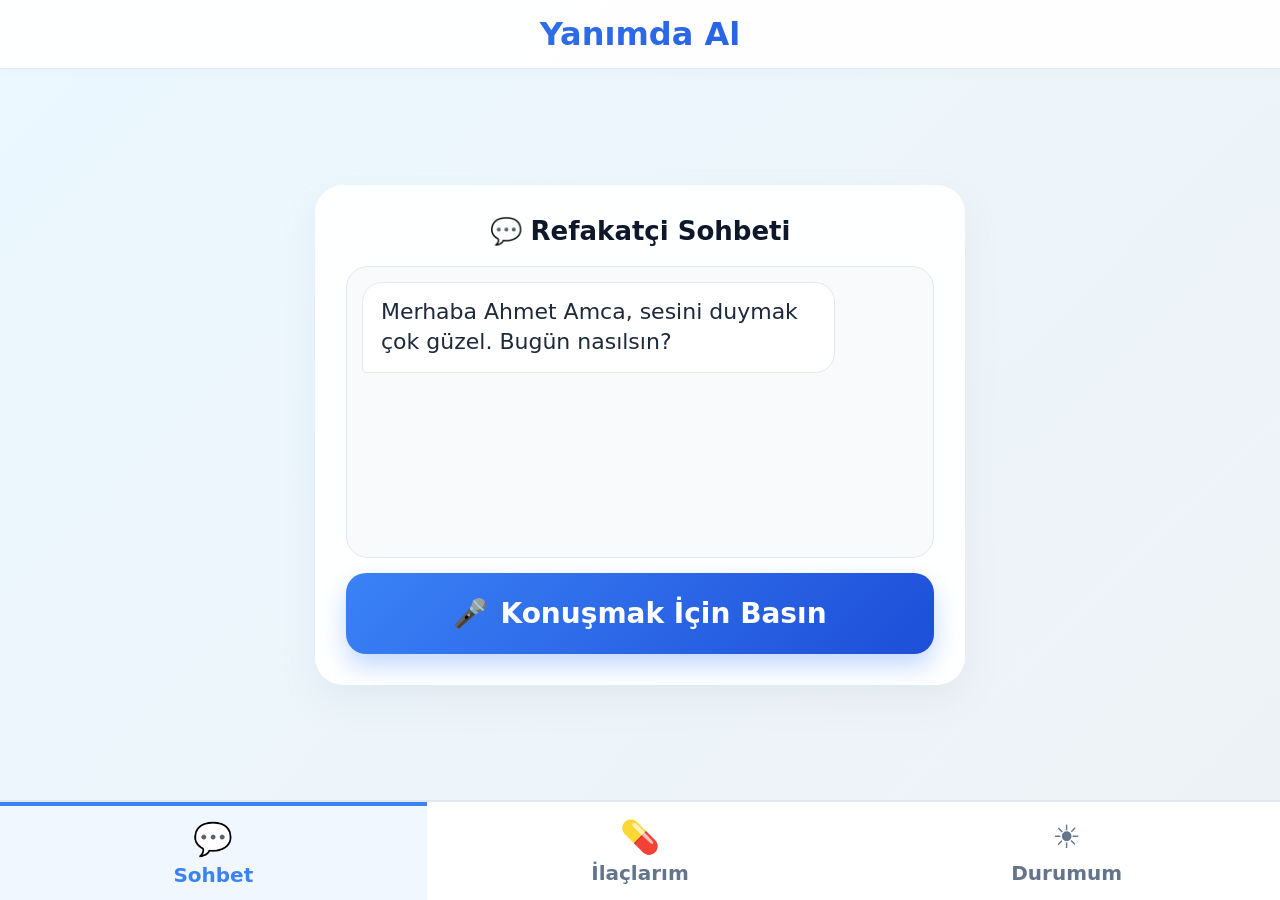
==== frontend.html @ a8696509 "İlk Arayüz Tasarımı Yapıldı" ====
<!DOCTYPE html>
<html lang="tr">
<head>
    <meta charset="UTF-8">
    <meta name="viewport" content="width=device-width, initial-scale=1.0, maximum-scale=1.0, user-scalable=no">
    <title>Yanımda Al - Dijital Refakatçi</title>
    <style>
        :root {
            --bg-gradient: linear-gradient(135deg, #EBF8FF 0%, #EEF2F6 100%);
            --text-main: #1E293B;
            --text-muted: #64748B;
            --brand-color: #3B82F6;
            --brand-gradient: linear-gradient(135deg, #3B82F6 0%, #1D4ED8 100%);
            --success-color: #10B981;
            --success-gradient: linear-gradient(135deg, #10B981 0%, #047857 100%);
            --warning-color: #EF4444;
            --warning-gradient: linear-gradient(135deg, #EF4444 0%, #B91C1C 100%);
            --card-bg: rgba(255, 255, 255, 0.95);
        }

        * {
            box-sizing: border-box;
            margin: 0;
            padding: 0;
            font-family: 'Inter', system-ui, -apple-system, sans-serif;
        }

        /* Sayfanın aşağı kaymasını tamamen engelliyoruz */
        body {
            background: var(--bg-gradient);
            color: var(--text-main);
            height: 100vh;
            overflow: hidden;
            display: flex;
            flex-direction: column;
            font-size: 24px;
        }

        header {
            text-align: center;
            padding: 15px;
            background: var(--card-bg);
            border-bottom: 1px solid #E2E8F0;
            box-shadow: 0 4px 10px rgba(148, 163, 184, 0.05);
        }

        header h1 {
            font-size: 32px;
            font-weight: 800;
            background: var(--brand-gradient);
            -webkit-background-clip: text;
            -webkit-text-fill-color: transparent;
        }

        /* Ana İçerik Alanı (Sabit Yükseklik) */
        .main-content {
            flex: 1;
            display: flex;
            justify-content: center;
            align-items: center;
            padding: 20px;
            overflow: hidden;
        }

        .page {
            display: none; /* Varsayılan olarak gizli */
            width: 100%;
            max-width: 650px;
            background: var(--card-bg);
            border-radius: 28px;
            padding: 30px;
            border: 1px solid rgba(255, 255, 255, 0.7);
            box-shadow: 0 15px 35px rgba(148, 163, 184, 0.12);
            height: 100%;
            max-height: 500px;
            flex-direction: column;
            justify-content: center;
        }

        /* Aktif sayfayı göster */
        .page.active {
            display: flex;
        }

        .page-title {
            font-size: 26px;
            font-weight: 700;
            margin-bottom: 20px;
            color: #0F172A;
            text-align: center;
        }

        /* Büyük Yaşlı Dostu Butonlar */
        .btn {
            display: inline-flex;
            align-items: center;
            justify-content: center;
            gap: 12px;
            width: 100%;
            padding: 22px;
            font-size: 26px;
            font-weight: 700;
            border: none;
            border-radius: 20px;
            cursor: pointer;
            transition: all 0.2s ease;
        }

        .btn-voice {
            background: var(--brand-gradient);
            color: white;
            box-shadow: 0 12px 24px rgba(59, 130, 246, 0.3);
            font-size: 28px;
            padding: 24px;
        }

        .btn-voice.recording {
            background: var(--warning-gradient);
            animation: pulse 1.8s infinite;
        }

        .btn-success {
            background: var(--success-gradient);
            color: white;
        }

        .btn-neutral {
            background: #F1F5F9;
            color: #475569;
            border: 2px solid #E2E8F0;
        }

        /* Mesajlaşma Alanı Kontrolleri */
        .chat-container {
            background: #F8FAFC;
            border-radius: 22px;
            padding: 15px;
            border: 1px solid #E2E8F0;
            margin-bottom: 15px;
            flex: 1;
            overflow-y: auto;
        }

        .chat-box {
            display: flex;
            flex-direction: column;
            gap: 12px;
        }

        .chat-msg {
            padding: 14px 18px;
            border-radius: 20px;
            max-width: 85%;
            font-size: 22px;
            line-height: 1.4;
        }

        .msg-ai {
            background: #FFFFFF;
            color: #1E293B;
            border-bottom-left-radius: 4px;
            border: 1px solid #E2E8F0;
            align-self: flex-start;
        }

        .msg-user {
            background: #DCEFFE;
            color: #1E40AF;
            border-bottom-right-radius: 4px;
            align-self: flex-end;
        }

        /* İlaç Listesi Kontrolleri */
        .routine-list {
            display: flex;
            flex-direction: column;
            gap: 15px;
            overflow-y: auto;
            flex: 1;
        }

        .routine-item {
            display: flex;
            align-items: center;
            justify-content: space-between;
            padding: 15px;
            background: #FFFFFF;
            border: 1px solid #E2E8F0;
            border-radius: 20px;
        }

        .routine-item.done {
            background: #F0FDF4;
            border-color: #BBF7D0;
        }

        /* ALT GEZİNME MENÜSÜ (BÜYÜK VE SABİT) */
        nav {
            background: #FFFFFF;
            border-top: 2px solid #E2E8F0;
            display: flex;
            width: 100%;
            height: 100px;
        }

        .nav-btn {
            flex: 1;
            background: none;
            border: none;
            outline: none;
            font-size: 20px;
            font-weight: 700;
            color: var(--text-muted);
            cursor: pointer;
            display: flex;
            flex-direction: column;
            align-items: center;
            justify-content: center;
            gap: 5px;
            transition: all 0.2s ease;
        }

        .nav-btn span:first-child {
            font-size: 32px; /* İkon boyutu */
        }

        .nav-btn.active {
            color: var(--brand-color);
            background: #F0F7FF;
            border-top: 4px solid var(--brand-color);
        }

        @keyframes pulse {
            0% { transform: scale(1); }
            50% { transform: scale(1.02); }
            100% { transform: scale(1); }
        }
    </style>
</head>
<body>

    <!-- Üst Başlık -->
    <header>
        <h1>Yanımda Al</h1>
    </header>

    <!-- Sayfa İçerikleri (Sadece aktif olan görünür) -->
    <div class="main-content">

        <!-- 1. SAYFA: SOHBET (VARSAYILAN) -->
        <div class="page active" id="page-sohbet">
            <div class="page-title">💬 Refakatçi Sohbeti</div>
            <div class="chat-container" id="chatScroll">
                <div class="chat-box" id="chatBox">
                    <div class="chat-msg msg-ai">Merhaba Ahmet Amca, sesini duymak çok güzel. Bugün nasılsın?</div>
                </div>
            </div>
            <button class="btn btn-voice" id="voiceBtn" onclick="toggleVoice()">
                🎤 <span id="btnText">Konuşmak İçin Basın</span>
            </button>
        </div>

        <!-- 2. SAYFA: İLAÇLAR VE GÖREVLER -->
        <div class="page" id="page-ilaclar">
            <div class="page-title">📋 Bugünkü İlaçlarım</div>
            <div class="routine-list">
                <div class="routine-item" id="med1">
                    <div>
                        <strong style="display:block; font-size:22px;">💊 Tansiyon İlacı</strong>
                        <span style="font-size: 16px; color: var(--text-muted);">Sabah • Saat 09:00</span>
                    </div>
                    <button class="btn btn-success" style="width:auto; padding: 10px 20px; font-size: 18px;" onclick="takeMed('med1')">İçtim</button>
                </div>

                <div class="routine-item" id="med2">
                    <div>
                        <strong style="display:block; font-size:22px;">📸 Vitamin Takviyesi</strong>
                        <span style="font-size: 16px; color: var(--text-muted);">Akşam • Saat 20:00</span>
                    </div>
                    <div style="display:flex; gap: 8px;">
                        <button class="btn btn-neutral" style="width:auto; padding: 10px 20px; font-size: 18px;" onclick="simulatePhoto()">Kamerayla Çek</button>
                        <button class="btn btn-success" style="width:auto; padding: 10px 20px; font-size: 18px;" onclick="takeMed('med2')">İçtim</button>
                    </div>
                </div>
            </div>
        </div>

        <!-- 3. SAYFA: SABAH KONTROLÜ -->
        <div class="page" id="page-durum">
            <div class="page-title">☀️ Günlük Sağlık Kontrolü</div>
            <div id="checkinCard" style="text-align: center; display: flex; flex-direction: column; gap: 20px; justify-content: center; height: 100%;">
                <p style="font-weight: 600; font-size: 26px;">Ahmet Amca, bugün kendini nasıl hissediyorsun?</p>
                <button class="btn btn-success" onclick="completeCheckin('Harika!')">😊 Çok İyiyim</button>
                <button class="btn btn-neutral" style="background: #FFFBEB; color: #B45309; border-color: #FDE68A;" onclick="completeCheckin('Biraz halsizim')">😐 Biraz Halsizim</button>
            </div>
        </div>

    </div>

    <!-- ALT BÜYÜK GEZİNME MENÜSÜ -->
    <nav>
        <button class="nav-btn active" id="nav-sohbet" onclick="switchPage('sohbet')">
            <span>💬</span>
            <span>Sohbet</span>
        </button>
        <button class="nav-btn" id="nav-ilaclar" onclick="switchPage('ilaclar')">
            <span>💊</span>
            <span>İlaçlarım</span>
        </button>
        <button class="nav-btn" id="nav-durum" onclick="switchPage('durum')">
            <span>☀️</span>
            <span>Durumum</span>
        </button>
    </nav>

    <script>
        let isRecording = false;
        const voiceBtn = document.getElementById('voiceBtn');
        const btnText = document.getElementById('btnText');
        const chatBox = document.getElementById('chatBox');
        const chatScroll = document.getElementById('chatScroll');

        // Sekme Değiştirme Fonksiyonu (Scroll'u sıfırlar, ekranı sabit tutar)
        function switchPage(pageId) {
            // Tüm sayfaları ve menü butonlarını pasifleştir
            document.querySelectorAll('.page').forEach(page => page.classList.remove('active'));
            document.querySelectorAll('.nav-btn').forEach(btn => btn.classList.remove('active'));

            // Seçilen sayfayı ve butonu aktif et
            document.getElementById(`page-${pageId}`).classList.add('active');
            document.getElementById(`nav-${pageId}`).classList.add('active');
        }

        // Sesli asistan simülasyonu
        function toggleVoice() {
            if (!isRecording) {
                isRecording = true;
                voiceBtn.classList.add('recording');
                btnText.innerText = "Sizi Dinliyorum...";
                
                setTimeout(() => {
                    if(isRecording) toggleVoice();
                    addChatMessage("Bugün biraz bahçede dolaştım, hava çok güzel.", "user");
                    setTimeout(() => {
                        addChatMessage("Harika Ahmet Amca! Temiz hava almak sana çok iyi gelmiştir. Kendini yormadan dinlenmeyi unutma.", "ai");
                    }, 1000);
                }, 3500);
            } else {
                isRecording = false;
                voiceBtn.classList.remove('recording');
                btnText.innerText = "Konuşmak İçin Basın";
            }
        }

        function addChatMessage(text, sender) {
            const msgDiv = document.createElement('div');
            msgDiv.className = `chat-msg msg-${sender}`;
            msgDiv.innerText = text;
            chatBox.appendChild(msgDiv);
            chatScroll.scrollTop = chatScroll.scrollHeight;
        }

        function completeCheckin(mood) {
            document.getElementById('checkinCard').innerHTML = `
                <span style="font-size: 64px;">✔️</span>
                <h2 style="color: var(--success-color); font-size: 30px; font-weight: 800;">Durumunuz Bildirildi</h2>
                <p style="font-size: 20px; color: var(--text-muted);">Aileniz harika olduğunuzu biliyor!</p>
            `;
            addChatMessage(`Günlük sağlık kontrolü yapıldı: ${mood}`, "user");
        }

        function takeMed(id) {
            const item = document.getElementById(id);
            item.classList.add('done');
            item.querySelectorAll('button').forEach(btn => btn.style.display = 'none');
            
            const checkMark = document.createElement('span');
            checkMark.innerText = "✓ Tamamlandı";
            checkMark.style.color = "var(--success-color)";
            checkMark.style.fontWeight = "700";
            item.appendChild(checkMark);
        }

        function simulatePhoto() {
            alert("📷 Kamera açıldı, kutu doğrulandı!");
            takeMed('med2');
        }
    </script>
</body>
</html>
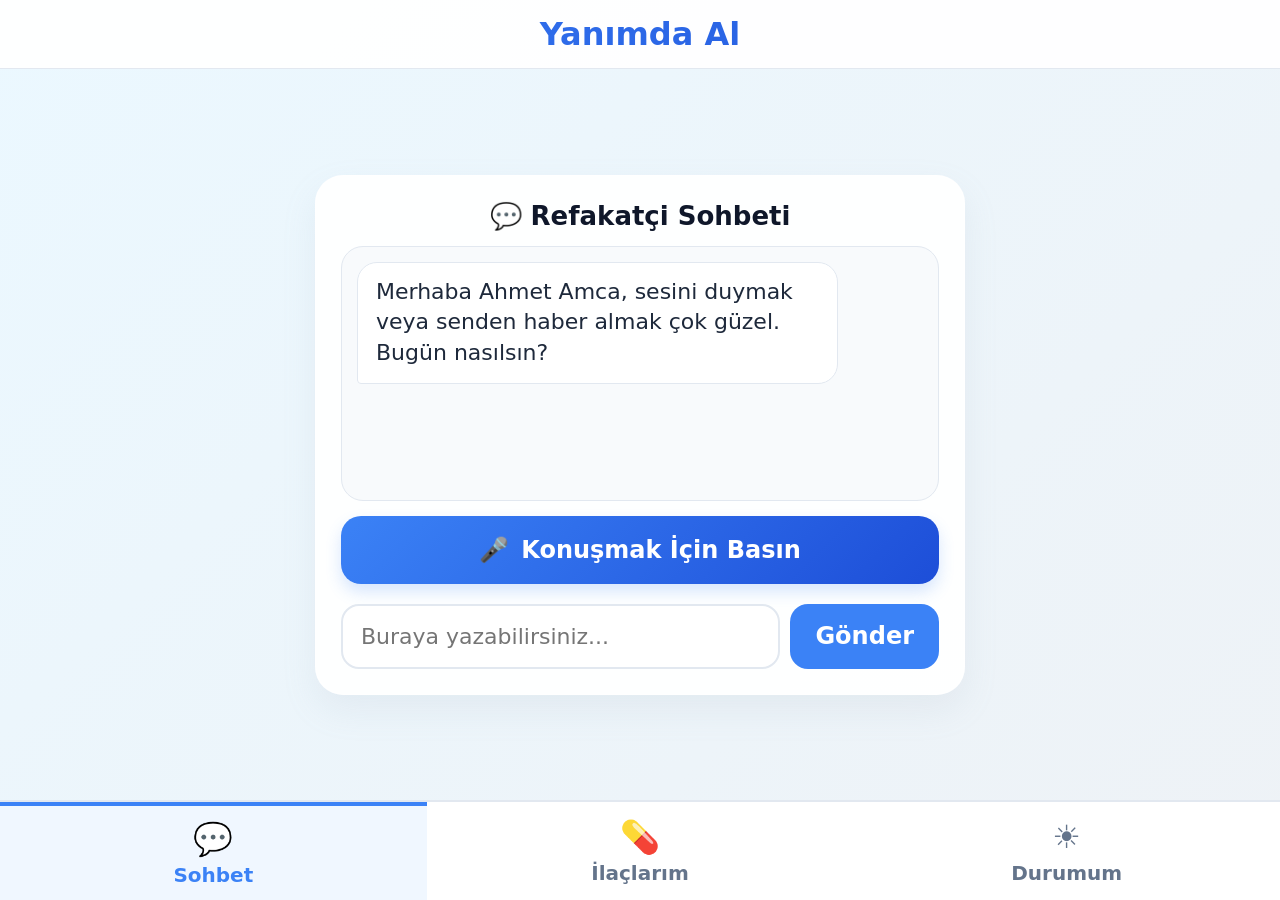
==== commit 04f78b50: "Backend Kurulumu Yapıldı ve LLM Bağlantısı Sağlandı" ====
--- a/frontend.html
+++ b/frontend.html
@@ -25,7 +25,6 @@
             font-family: 'Inter', system-ui, -apple-system, sans-serif;
         }
 
-        /* Sayfanın aşağı kaymasını tamamen engelliyoruz */
         body {
             background: var(--bg-gradient);
             color: var(--text-main);
@@ -41,7 +40,6 @@
             padding: 15px;
             background: var(--card-bg);
             border-bottom: 1px solid #E2E8F0;
-            box-shadow: 0 4px 10px rgba(148, 163, 184, 0.05);
         }
 
         header h1 {
@@ -52,7 +50,6 @@
             -webkit-text-fill-color: transparent;
         }
 
-        /* Ana İçerik Alanı (Sabit Yükseklik) */
         .main-content {
             flex: 1;
             display: flex;
@@ -63,21 +60,19 @@
         }
 
         .page {
-            display: none; /* Varsayılan olarak gizli */
+            display: none;
             width: 100%;
             max-width: 650px;
             background: var(--card-bg);
             border-radius: 28px;
-            padding: 30px;
+            padding: 25px;
             border: 1px solid rgba(255, 255, 255, 0.7);
             box-shadow: 0 15px 35px rgba(148, 163, 184, 0.12);
             height: 100%;
-            max-height: 500px;
+            max-height: 520px;
             flex-direction: column;
-            justify-content: center;
-        }
-
-        /* Aktif sayfayı göster */
+        }
+
         .page.active {
             display: flex;
         }
@@ -85,20 +80,18 @@
         .page-title {
             font-size: 26px;
             font-weight: 700;
-            margin-bottom: 20px;
+            margin-bottom: 15px;
             color: #0F172A;
             text-align: center;
         }
 
-        /* Büyük Yaşlı Dostu Butonlar */
         .btn {
             display: inline-flex;
             align-items: center;
             justify-content: center;
             gap: 12px;
-            width: 100%;
-            padding: 22px;
-            font-size: 26px;
+            padding: 20px;
+            font-size: 24px;
             font-weight: 700;
             border: none;
             border-radius: 20px;
@@ -109,9 +102,9 @@
         .btn-voice {
             background: var(--brand-gradient);
             color: white;
-            box-shadow: 0 12px 24px rgba(59, 130, 246, 0.3);
-            font-size: 28px;
-            padding: 24px;
+            box-shadow: 0 8px 16px rgba(59, 130, 246, 0.2);
+            width: 100%;
+            margin-bottom: 15px;
         }
 
         .btn-voice.recording {
@@ -119,18 +112,37 @@
             animation: pulse 1.8s infinite;
         }
 
-        .btn-success {
-            background: var(--success-gradient);
+        /* YAZI GİRİŞ ALANI GÜNCELLEMESİ */
+        .text-input-container {
+            display: flex;
+            gap: 10px;
+            margin-top: 5px;
+        }
+
+        .text-input {
+            flex: 1;
+            padding: 18px;
+            font-size: 22px;
+            border: 2px solid #E2E8F0;
+            border-radius: 18px;
+            outline: none;
+            color: var(--text-main);
+        }
+
+        .text-input:focus {
+            border-color: var(--brand-color);
+        }
+
+        .btn-send {
+            background: var(--brand-color);
             color: white;
-        }
-
-        .btn-neutral {
-            background: #F1F5F9;
-            color: #475569;
-            border: 2px solid #E2E8F0;
-        }
-
-        /* Mesajlaşma Alanı Kontrolleri */
+            border-radius: 18px;
+            padding: 0 25px;
+        }
+
+        .btn-success { background: var(--success-gradient); color: white; }
+        .btn-neutral { background: #F1F5F9; color: #475569; border: 2px solid #E2E8F0; }
+
         .chat-container {
             background: #F8FAFC;
             border-radius: 22px;
@@ -170,65 +182,14 @@
             align-self: flex-end;
         }
 
-        /* İlaç Listesi Kontrolleri */
-        .routine-list {
-            display: flex;
-            flex-direction: column;
-            gap: 15px;
-            overflow-y: auto;
-            flex: 1;
-        }
-
-        .routine-item {
-            display: flex;
-            align-items: center;
-            justify-content: space-between;
-            padding: 15px;
-            background: #FFFFFF;
-            border: 1px solid #E2E8F0;
-            border-radius: 20px;
-        }
-
-        .routine-item.done {
-            background: #F0FDF4;
-            border-color: #BBF7D0;
-        }
-
-        /* ALT GEZİNME MENÜSÜ (BÜYÜK VE SABİT) */
-        nav {
-            background: #FFFFFF;
-            border-top: 2px solid #E2E8F0;
-            display: flex;
-            width: 100%;
-            height: 100px;
-        }
-
-        .nav-btn {
-            flex: 1;
-            background: none;
-            border: none;
-            outline: none;
-            font-size: 20px;
-            font-weight: 700;
-            color: var(--text-muted);
-            cursor: pointer;
-            display: flex;
-            flex-direction: column;
-            align-items: center;
-            justify-content: center;
-            gap: 5px;
-            transition: all 0.2s ease;
-        }
-
-        .nav-btn span:first-child {
-            font-size: 32px; /* İkon boyutu */
-        }
-
-        .nav-btn.active {
-            color: var(--brand-color);
-            background: #F0F7FF;
-            border-top: 4px solid var(--brand-color);
-        }
+        .routine-list { display: flex; flex-direction: column; gap: 15px; overflow-y: auto; flex: 1; }
+        .routine-item { display: flex; align-items: center; justify-content: space-between; padding: 15px; background: #FFFFFF; border: 1px solid #E2E8F0; border-radius: 20px; }
+        .routine-item.done { background: #F0FDF4; border-color: #BBF7D0; }
+
+        nav { background: #FFFFFF; border-top: 2px solid #E2E8F0; display: flex; width: 100%; height: 100px; }
+        .nav-btn { flex: 1; background: none; border: none; font-size: 20px; font-weight: 700; color: var(--text-muted); cursor: pointer; display: flex; flex-direction: column; align-items: center; justify-content: center; gap: 5px; }
+        .nav-btn span:first-child { font-size: 32px; }
+        .nav-btn.active { color: var(--brand-color); background: #F0F7FF; border-top: 4px solid var(--brand-color); }
 
         @keyframes pulse {
             0% { transform: scale(1); }
@@ -239,28 +200,33 @@
 </head>
 <body>
 
-    <!-- Üst Başlık -->
     <header>
         <h1>Yanımda Al</h1>
     </header>
 
-    <!-- Sayfa İçerikleri (Sadece aktif olan görünür) -->
     <div class="main-content">
-
-        <!-- 1. SAYFA: SOHBET (VARSAYILAN) -->
+        <!-- 1. SAYFA: SOHBET -->
         <div class="page active" id="page-sohbet">
             <div class="page-title">💬 Refakatçi Sohbeti</div>
             <div class="chat-container" id="chatScroll">
                 <div class="chat-box" id="chatBox">
-                    <div class="chat-msg msg-ai">Merhaba Ahmet Amca, sesini duymak çok güzel. Bugün nasılsın?</div>
+                    <div class="chat-msg msg-ai">Merhaba Ahmet Amca, sesini duymak veya senden haber almak çok güzel. Bugün nasılsın?</div>
                 </div>
             </div>
+            
+            <!-- Sesli Arayüz Butonu -->
             <button class="btn btn-voice" id="voiceBtn" onclick="toggleVoice()">
                 🎤 <span id="btnText">Konuşmak İçin Basın</span>
             </button>
+
+            <!-- YAZILI INTERAKTIF ALAN -->
+            <div class="text-input-container">
+                <input type="text" id="userInput" class="text-input" placeholder="Buraya yazabilirsiniz..." onkeypress="handleKeyPress(event)">
+                <button class="btn btn-send" onclick="sendTextMessage()">Gönder</button>
+            </div>
         </div>
 
-        <!-- 2. SAYFA: İLAÇLAR VE GÖREVLER -->
+        <!-- 2. SAYFA: İLAÇLAR -->
         <div class="page" id="page-ilaclar">
             <div class="page-title">📋 Bugünkü İlaçlarım</div>
             <div class="routine-list">
@@ -271,7 +237,6 @@
                     </div>
                     <button class="btn btn-success" style="width:auto; padding: 10px 20px; font-size: 18px;" onclick="takeMed('med1')">İçtim</button>
                 </div>
-
                 <div class="routine-item" id="med2">
                     <div>
                         <strong style="display:block; font-size:22px;">📸 Vitamin Takviyesi</strong>
@@ -285,7 +250,7 @@
             </div>
         </div>
 
-        <!-- 3. SAYFA: SABAH KONTROLÜ -->
+        <!-- 3. SAYFA: DURUM -->
         <div class="page" id="page-durum">
             <div class="page-title">☀️ Günlük Sağlık Kontrolü</div>
             <div id="checkinCard" style="text-align: center; display: flex; flex-direction: column; gap: 20px; justify-content: center; height: 100%;">
@@ -294,63 +259,166 @@
                 <button class="btn btn-neutral" style="background: #FFFBEB; color: #B45309; border-color: #FDE68A;" onclick="completeCheckin('Biraz halsizim')">😐 Biraz Halsizim</button>
             </div>
         </div>
-
     </div>
 
-    <!-- ALT BÜYÜK GEZİNME MENÜSÜ -->
     <nav>
-        <button class="nav-btn active" id="nav-sohbet" onclick="switchPage('sohbet')">
-            <span>💬</span>
-            <span>Sohbet</span>
-        </button>
-        <button class="nav-btn" id="nav-ilaclar" onclick="switchPage('ilaclar')">
-            <span>💊</span>
-            <span>İlaçlarım</span>
-        </button>
-        <button class="nav-btn" id="nav-durum" onclick="switchPage('durum')">
-            <span>☀️</span>
-            <span>Durumum</span>
-        </button>
+        <button class="nav-btn active" id="nav-sohbet" onclick="switchPage('sohbet')"><span>💬</span><span>Sohbet</span></button>
+        <button class="nav-btn" id="nav-ilaclar" onclick="switchPage('ilaclar')"><span>💊</span><span>İlaçlarım</span></button>
+        <button class="nav-btn" id="nav-durum" onclick="switchPage('durum')"><span>☀️</span><span>Durumum</span></button>
     </nav>
 
     <script>
-        let isRecording = false;
-        const voiceBtn = document.getElementById('voiceBtn');
-        const btnText = document.getElementById('btnText');
-        const chatBox = document.getElementById('chatBox');
-        const chatScroll = document.getElementById('chatScroll');
-
-        // Sekme Değiştirme Fonksiyonu (Scroll'u sıfırlar, ekranı sabit tutar)
+       let isRecording = false;
+       let mediaRecorder = null;
+       let audioChunks = [];
+       let stream = null;
+
+       const voiceBtn = document.getElementById('voiceBtn');
+       const btnText = document.getElementById('btnText');
+       const chatBox = document.getElementById('chatBox');
+       const chatScroll = document.getElementById('chatScroll');
+       const userInput = document.getElementById('userInput');
+
+        const API_BASE_URL = "http://127.0.0.1:8000/api";
         function switchPage(pageId) {
-            // Tüm sayfaları ve menü butonlarını pasifleştir
             document.querySelectorAll('.page').forEach(page => page.classList.remove('active'));
             document.querySelectorAll('.nav-btn').forEach(btn => btn.classList.remove('active'));
-
-            // Seçilen sayfayı ve butonu aktif et
             document.getElementById(`page-${pageId}`).classList.add('active');
             document.getElementById(`nav-${pageId}`).classList.add('active');
         }
 
-        // Sesli asistan simülasyonu
-        function toggleVoice() {
-            if (!isRecording) {
-                isRecording = true;
-                voiceBtn.classList.add('recording');
-                btnText.innerText = "Sizi Dinliyorum...";
-                
-                setTimeout(() => {
-                    if(isRecording) toggleVoice();
-                    addChatMessage("Bugün biraz bahçede dolaştım, hava çok güzel.", "user");
-                    setTimeout(() => {
-                        addChatMessage("Harika Ahmet Amca! Temiz hava almak sana çok iyi gelmiştir. Kendini yormadan dinlenmeyi unutma.", "ai");
-                    }, 1000);
-                }, 3500);
-            } else {
-                isRecording = false;
-                voiceBtn.classList.remove('recording');
-                btnText.innerText = "Konuşmak İçin Basın";
+        // 1. Yazılı Mesaj Gönderme Fonksiyonu
+        async function sendTextMessage() {
+            const text = userInput.value.trim();
+            if (!text) return;
+
+            // Kullanıcı mesajını ekrana bas ve input'u temizle
+            addChatMessage(text, "user");
+            userInput.value = "";
+
+            try {
+                const response = await fetch(`${API_BASE_URL}/text-chat`, {
+                    method: "POST",
+                    headers: { "Content-Type": "application/json" },
+                    body: JSON.stringify({ message: text })
+                });
+                const data = await response.json();
+                addChatMessage(data.ai_response, "ai");
+            } catch (error) {
+                console.error(error);
+                addChatMessage("Bağlantı hatası oluştu Ahmet Amca.", "ai");
             }
         }
+
+        function handleKeyPress(event) {
+            if (event.key === "Enter") {
+                sendTextMessage();
+            }
+        }
+
+async function toggleVoice() {
+
+    // KAYDI BAŞLAT
+    if (!isRecording) {
+
+        try {
+
+            stream = await navigator.mediaDevices.getUserMedia({
+                audio: true
+            });
+
+            audioChunks = [];
+
+            mediaRecorder = new MediaRecorder(stream);
+
+            mediaRecorder.ondataavailable = (event) => {
+                if (event.data.size > 0)
+                    audioChunks.push(event.data);
+            };
+
+            mediaRecorder.onstop = async () => {
+
+                const audioBlob = new Blob(audioChunks, {
+                    type: "audio/webm"
+                });
+
+                console.log("Ses Boyutu:", audioBlob.size);
+
+                if (audioBlob.size < 1000) {
+                    addChatMessage("Ses kaydedilemedi.", "ai");
+                    return;
+                }
+
+                const formData = new FormData();
+
+                formData.append(
+                    "file",
+                    audioBlob,
+                    "audio.webm"
+                );
+
+                try {
+
+                    const response = await fetch(
+                        `${API_BASE_URL}/voice-chat`,
+                        {
+                            method: "POST",
+                            body: formData
+                        }
+                    );
+
+                    const data = await response.json();
+
+                    addChatMessage(data.user_transcription, "user");
+                    addChatMessage(data.ai_response, "ai");
+
+                } catch (err) {
+
+                    console.error(err);
+
+                    addChatMessage(
+                        "Sunucuya bağlanılamadı.",
+                        "ai"
+                    );
+                }
+
+                stream.getTracks().forEach(track => track.stop());
+
+            };
+
+            mediaRecorder.start();
+
+            isRecording = true;
+
+            voiceBtn.classList.add("recording");
+
+            btnText.innerText = "Dinliyorum...";
+
+        }
+        catch (err) {
+
+            console.error(err);
+
+            alert("Mikrofona erişim izni verilmedi.");
+
+        }
+
+    }
+
+    // KAYDI DURDUR
+    else {
+
+        isRecording = false;
+
+        voiceBtn.classList.remove("recording");
+
+        btnText.innerText = "Konuşmak İçin Basın";
+
+        mediaRecorder.stop();
+
+    }
+
+}
 
         function addChatMessage(text, sender) {
             const msgDiv = document.createElement('div');
@@ -360,30 +428,49 @@
             chatScroll.scrollTop = chatScroll.scrollHeight;
         }
 
-        function completeCheckin(mood) {
-            document.getElementById('checkinCard').innerHTML = `
-                <span style="font-size: 64px;">✔️</span>
-                <h2 style="color: var(--success-color); font-size: 30px; font-weight: 800;">Durumunuz Bildirildi</h2>
-                <p style="font-size: 20px; color: var(--text-muted);">Aileniz harika olduğunuzu biliyor!</p>
-            `;
-            addChatMessage(`Günlük sağlık kontrolü yapıldı: ${mood}`, "user");
-        }
-
-        function takeMed(id) {
-            const item = document.getElementById(id);
-            item.classList.add('done');
-            item.querySelectorAll('button').forEach(btn => btn.style.display = 'none');
-            
-            const checkMark = document.createElement('span');
-            checkMark.innerText = "✓ Tamamlandı";
-            checkMark.style.color = "var(--success-color)";
-            checkMark.style.fontWeight = "700";
-            item.appendChild(checkMark);
-        }
-
-        function simulatePhoto() {
-            alert("📷 Kamera açıldı, kutu doğrulandı!");
-            takeMed('med2');
+        async function completeCheckin(mood) {
+            try {
+                await fetch(`${API_BASE_URL}/checkin`, {
+                    method: "POST",
+                    headers: { "Content-Type": "application/json" },
+                    body: JSON.stringify({ mood: mood })
+                });
+                document.getElementById('checkinCard').innerHTML = `
+                    <span style="font-size: 64px;">✔️</span>
+                    <h2 style="color: var(--success-color); font-size: 30px; font-weight: 800;">Durumunuz Bildirildi</h2>
+                    <p style="font-size: 20px; color: var(--text-muted); margin-top: 8px;">Aileniz harika olduğunuzu biliyor!</p>
+                `;
+                addChatMessage(`Günlük sağlık kontrolü yapıldı: ${mood}`, "user");
+            } catch (error) { alert("Bağlantı hatası."); }
+        }
+
+        async function takeMed(id) {
+            try {
+                await fetch(`${API_BASE_URL}/medication`, {
+                    method: "POST",
+                    headers: { "Content-Type": "application/json" },
+                    body: JSON.stringify({ med_id: id })
+                });
+                const item = document.getElementById(id);
+                item.classList.add('done');
+                item.querySelectorAll('button').forEach(btn => btn.style.display = 'none');
+                const checkMark = document.createElement('span');
+                checkMark.innerText = "✓ Tamamlandı";
+                checkMark.style.color = "var(--success-color)";
+                checkMark.style.fontWeight = "700";
+                item.appendChild(checkMark);
+            } catch (error) { alert("Bağlantı hatası."); }
+        }
+
+        async function simulatePhoto() {
+            const formData = new FormData();
+            formData.append("file", new Blob(), "photo.jpg");
+            try {
+                const response = await fetch(`${API_BASE_URL}/medication/recognize`, { method: "POST", body: formData });
+                const data = await response.json();
+                alert(`📷 ${data.recognized_med} kutusu başarıyla doğrulandı!`);
+                takeMed('med2');
+            } catch (error) { alert("Bağlantı hatası."); }
         }
     </script>
 </body>
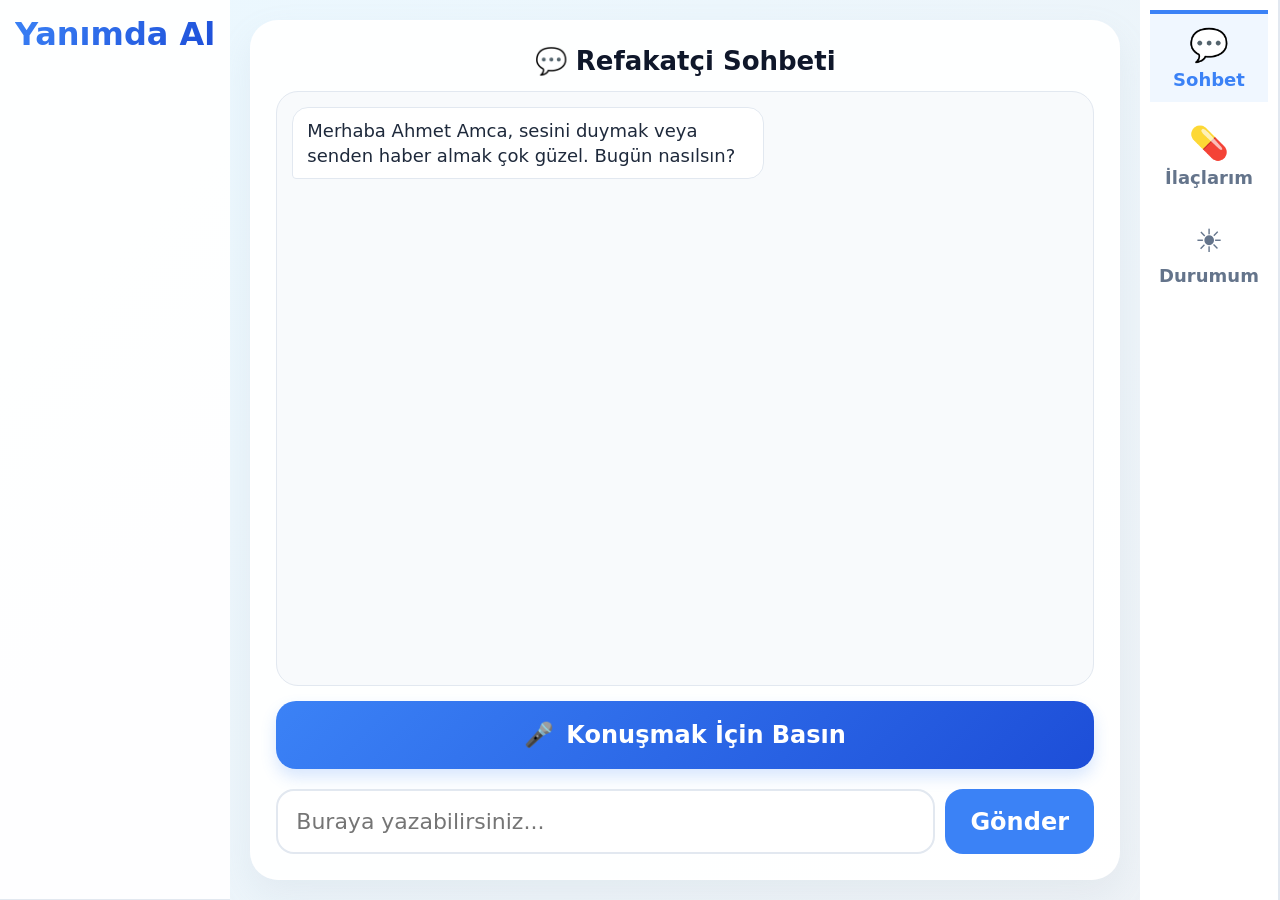
==== commit 2ba00fcb: "Sohbet Geçmişi Tutulması Kullanıcı Bilgilerinin Tutulması" ====
--- a/frontend.html
+++ b/frontend.html
@@ -1,5 +1,6 @@
 <!DOCTYPE html>
 <html lang="tr">
+
 <head>
     <meta charset="UTF-8">
     <meta name="viewport" content="width=device-width, initial-scale=1.0, maximum-scale=1.0, user-scalable=no">
@@ -31,7 +32,8 @@
             height: 100vh;
             overflow: hidden;
             display: flex;
-            flex-direction: column;
+            flex-direction: row;
+            /* DEĞİŞTİ */
             font-size: 24px;
         }
 
@@ -47,6 +49,7 @@
             font-weight: 800;
             background: var(--brand-gradient);
             -webkit-background-clip: text;
+            background-clip: text;
             -webkit-text-fill-color: transparent;
         }
 
@@ -54,7 +57,8 @@
             flex: 1;
             display: flex;
             justify-content: center;
-            align-items: center;
+            align-items: stretch;
+            /* DEĞİŞTİ */
             padding: 20px;
             overflow: hidden;
         }
@@ -62,14 +66,14 @@
         .page {
             display: none;
             width: 100%;
-            max-width: 650px;
+            max-width: none;
+            /* DEĞİŞTİ */
             background: var(--card-bg);
             border-radius: 28px;
             padding: 25px;
             border: 1px solid rgba(255, 255, 255, 0.7);
             box-shadow: 0 15px 35px rgba(148, 163, 184, 0.12);
             height: 100%;
-            max-height: 520px;
             flex-direction: column;
         }
 
@@ -140,31 +144,50 @@
             padding: 0 25px;
         }
 
-        .btn-success { background: var(--success-gradient); color: white; }
-        .btn-neutral { background: #F1F5F9; color: #475569; border: 2px solid #E2E8F0; }
+        .btn-success {
+            background: var(--success-gradient);
+            color: white;
+        }
+
+        .btn-neutral {
+            background: #F1F5F9;
+            color: #475569;
+            border: 2px solid #E2E8F0;
+        }
 
         .chat-container {
+            flex: 1;
             background: #F8FAFC;
             border-radius: 22px;
             padding: 15px;
             border: 1px solid #E2E8F0;
             margin-bottom: 15px;
-            flex: 1;
             overflow-y: auto;
+            min-height: 0;
+            /* kritik fix */
+        }
+
+        .chat-msg {
+            padding: 10px 14px;
+            border-radius: 16px;
+            font-size: 18px;
+            line-height: 1.4;
+
+            display: block;
+            width: fit-content;
+            max-width: 60%;
+
+            word-break: break-word;
+            overflow-wrap: break-word;
         }
 
         .chat-box {
             display: flex;
             flex-direction: column;
-            gap: 12px;
-        }
-
-        .chat-msg {
-            padding: 14px 18px;
-            border-radius: 20px;
-            max-width: 85%;
-            font-size: 22px;
-            line-height: 1.4;
+            gap: 10px;
+
+            align-items: stretch;
+            /* önemli */
         }
 
         .msg-ai {
@@ -182,22 +205,83 @@
             align-self: flex-end;
         }
 
-        .routine-list { display: flex; flex-direction: column; gap: 15px; overflow-y: auto; flex: 1; }
-        .routine-item { display: flex; align-items: center; justify-content: space-between; padding: 15px; background: #FFFFFF; border: 1px solid #E2E8F0; border-radius: 20px; }
-        .routine-item.done { background: #F0FDF4; border-color: #BBF7D0; }
-
-        nav { background: #FFFFFF; border-top: 2px solid #E2E8F0; display: flex; width: 100%; height: 100px; }
-        .nav-btn { flex: 1; background: none; border: none; font-size: 20px; font-weight: 700; color: var(--text-muted); cursor: pointer; display: flex; flex-direction: column; align-items: center; justify-content: center; gap: 5px; }
-        .nav-btn span:first-child { font-size: 32px; }
-        .nav-btn.active { color: var(--brand-color); background: #F0F7FF; border-top: 4px solid var(--brand-color); }
+        .routine-list {
+            display: flex;
+            flex-direction: column;
+            gap: 15px;
+            overflow-y: auto;
+            flex: 1;
+        }
+
+        .routine-item {
+            display: flex;
+            align-items: center;
+            justify-content: space-between;
+            padding: 15px;
+            background: #FFFFFF;
+            border: 1px solid #E2E8F0;
+            border-radius: 20px;
+        }
+
+        .routine-item.done {
+            background: #F0FDF4;
+            border-color: #BBF7D0;
+        }
+
+        nav {
+            width: 140px;
+            background: #FFFFFF;
+            border-right: 2px solid #E2E8F0;
+            border-top: none;
+            /* kaldır */
+            display: flex;
+            flex-direction: column;
+            padding: 10px;
+            gap: 10px;
+        }
+
+        .nav-btn {
+            flex: none;
+            background: none;
+            border: none;
+            font-size: 18px;
+            font-weight: 700;
+            color: var(--text-muted);
+            cursor: pointer;
+            display: flex;
+            flex-direction: column;
+            align-items: center;
+            justify-content: center;
+            gap: 5px;
+            padding: 12px;
+        }
+
+        .nav-btn span:first-child {
+            font-size: 32px;
+        }
+
+        .nav-btn.active {
+            color: var(--brand-color);
+            background: #F0F7FF;
+            border-top: 4px solid var(--brand-color);
+        }
 
         @keyframes pulse {
-            0% { transform: scale(1); }
-            50% { transform: scale(1.02); }
-            100% { transform: scale(1); }
+            0% {
+                transform: scale(1);
+            }
+
+            50% {
+                transform: scale(1.02);
+            }
+
+            100% {
+                transform: scale(1);
+            }
         }
     </style>
 </head>
+
 <body>
 
     <header>
@@ -210,10 +294,11 @@
             <div class="page-title">💬 Refakatçi Sohbeti</div>
             <div class="chat-container" id="chatScroll">
                 <div class="chat-box" id="chatBox">
-                    <div class="chat-msg msg-ai">Merhaba Ahmet Amca, sesini duymak veya senden haber almak çok güzel. Bugün nasılsın?</div>
+                    <div class="chat-msg msg-ai">Merhaba Ahmet Amca, sesini duymak veya senden haber almak çok güzel.
+                        Bugün nasılsın?</div>
                 </div>
             </div>
-            
+
             <!-- Sesli Arayüz Butonu -->
             <button class="btn btn-voice" id="voiceBtn" onclick="toggleVoice()">
                 🎤 <span id="btnText">Konuşmak İçin Basın</span>
@@ -221,7 +306,8 @@
 
             <!-- YAZILI INTERAKTIF ALAN -->
             <div class="text-input-container">
-                <input type="text" id="userInput" class="text-input" placeholder="Buraya yazabilirsiniz..." onkeypress="handleKeyPress(event)">
+                <input type="text" id="userInput" class="text-input" placeholder="Buraya yazabilirsiniz..."
+                    onkeypress="handleKeyPress(event)">
                 <button class="btn btn-send" onclick="sendTextMessage()">Gönder</button>
             </div>
         </div>
@@ -235,7 +321,8 @@
                         <strong style="display:block; font-size:22px;">💊 Tansiyon İlacı</strong>
                         <span style="font-size: 16px; color: var(--text-muted);">Sabah • Saat 09:00</span>
                     </div>
-                    <button class="btn btn-success" style="width:auto; padding: 10px 20px; font-size: 18px;" onclick="takeMed('med1')">İçtim</button>
+                    <button class="btn btn-success" style="width:auto; padding: 10px 20px; font-size: 18px;"
+                        onclick="takeMed('med1')">İçtim</button>
                 </div>
                 <div class="routine-item" id="med2">
                     <div>
@@ -243,8 +330,10 @@
                         <span style="font-size: 16px; color: var(--text-muted);">Akşam • Saat 20:00</span>
                     </div>
                     <div style="display:flex; gap: 8px;">
-                        <button class="btn btn-neutral" style="width:auto; padding: 10px 20px; font-size: 18px;" onclick="simulatePhoto()">Kamerayla Çek</button>
-                        <button class="btn btn-success" style="width:auto; padding: 10px 20px; font-size: 18px;" onclick="takeMed('med2')">İçtim</button>
+                        <button class="btn btn-neutral" style="width:auto; padding: 10px 20px; font-size: 18px;"
+                            onclick="simulatePhoto()">Kamerayla Çek</button>
+                        <button class="btn btn-success" style="width:auto; padding: 10px 20px; font-size: 18px;"
+                            onclick="takeMed('med2')">İçtim</button>
                     </div>
                 </div>
             </div>
@@ -253,31 +342,36 @@
         <!-- 3. SAYFA: DURUM -->
         <div class="page" id="page-durum">
             <div class="page-title">☀️ Günlük Sağlık Kontrolü</div>
-            <div id="checkinCard" style="text-align: center; display: flex; flex-direction: column; gap: 20px; justify-content: center; height: 100%;">
+            <div id="checkinCard"
+                style="text-align: center; display: flex; flex-direction: column; gap: 20px; justify-content: center; height: 100%;">
                 <p style="font-weight: 600; font-size: 26px;">Ahmet Amca, bugün kendini nasıl hissediyorsun?</p>
                 <button class="btn btn-success" onclick="completeCheckin('Harika!')">😊 Çok İyiyim</button>
-                <button class="btn btn-neutral" style="background: #FFFBEB; color: #B45309; border-color: #FDE68A;" onclick="completeCheckin('Biraz halsizim')">😐 Biraz Halsizim</button>
+                <button class="btn btn-neutral" style="background: #FFFBEB; color: #B45309; border-color: #FDE68A;"
+                    onclick="completeCheckin('Biraz halsizim')">😐 Biraz Halsizim</button>
             </div>
         </div>
     </div>
 
     <nav>
-        <button class="nav-btn active" id="nav-sohbet" onclick="switchPage('sohbet')"><span>💬</span><span>Sohbet</span></button>
-        <button class="nav-btn" id="nav-ilaclar" onclick="switchPage('ilaclar')"><span>💊</span><span>İlaçlarım</span></button>
-        <button class="nav-btn" id="nav-durum" onclick="switchPage('durum')"><span>☀️</span><span>Durumum</span></button>
+        <button class="nav-btn active" id="nav-sohbet"
+            onclick="switchPage('sohbet')"><span>💬</span><span>Sohbet</span></button>
+        <button class="nav-btn" id="nav-ilaclar"
+            onclick="switchPage('ilaclar')"><span>💊</span><span>İlaçlarım</span></button>
+        <button class="nav-btn" id="nav-durum"
+            onclick="switchPage('durum')"><span>☀️</span><span>Durumum</span></button>
     </nav>
 
     <script>
-       let isRecording = false;
-       let mediaRecorder = null;
-       let audioChunks = [];
-       let stream = null;
-
-       const voiceBtn = document.getElementById('voiceBtn');
-       const btnText = document.getElementById('btnText');
-       const chatBox = document.getElementById('chatBox');
-       const chatScroll = document.getElementById('chatScroll');
-       const userInput = document.getElementById('userInput');
+        let isRecording = false;
+        let mediaRecorder = null;
+        let audioChunks = [];
+        let stream = null;
+
+        const voiceBtn = document.getElementById('voiceBtn');
+        const btnText = document.getElementById('btnText');
+        const chatBox = document.getElementById('chatBox');
+        const chatScroll = document.getElementById('chatScroll');
+        const userInput = document.getElementById('userInput');
 
         const API_BASE_URL = "http://127.0.0.1:8000/api";
         function switchPage(pageId) {
@@ -316,109 +410,109 @@
             }
         }
 
-async function toggleVoice() {
-
-    // KAYDI BAŞLAT
-    if (!isRecording) {
-
-        try {
-
-            stream = await navigator.mediaDevices.getUserMedia({
-                audio: true
-            });
-
-            audioChunks = [];
-
-            mediaRecorder = new MediaRecorder(stream);
-
-            mediaRecorder.ondataavailable = (event) => {
-                if (event.data.size > 0)
-                    audioChunks.push(event.data);
-            };
-
-            mediaRecorder.onstop = async () => {
-
-                const audioBlob = new Blob(audioChunks, {
-                    type: "audio/webm"
-                });
-
-                console.log("Ses Boyutu:", audioBlob.size);
-
-                if (audioBlob.size < 1000) {
-                    addChatMessage("Ses kaydedilemedi.", "ai");
-                    return;
+        async function toggleVoice() {
+
+            // KAYDI BAŞLAT
+            if (!isRecording) {
+
+                try {
+
+                    stream = await navigator.mediaDevices.getUserMedia({
+                        audio: true
+                    });
+
+                    audioChunks = [];
+
+                    mediaRecorder = new MediaRecorder(stream);
+
+                    mediaRecorder.ondataavailable = (event) => {
+                        if (event.data.size > 0)
+                            audioChunks.push(event.data);
+                    };
+
+                    mediaRecorder.onstop = async () => {
+
+                        const audioBlob = new Blob(audioChunks, {
+                            type: "audio/webm"
+                        });
+
+                        console.log("Ses Boyutu:", audioBlob.size);
+
+                        if (audioBlob.size < 1000) {
+                            addChatMessage("Ses kaydedilemedi.", "ai");
+                            return;
+                        }
+
+                        const formData = new FormData();
+
+                        formData.append(
+                            "file",
+                            audioBlob,
+                            "audio.webm"
+                        );
+
+                        try {
+
+                            const response = await fetch(
+                                `${API_BASE_URL}/voice-chat`,
+                                {
+                                    method: "POST",
+                                    body: formData
+                                }
+                            );
+
+                            const data = await response.json();
+
+                            addChatMessage(data.user_transcription, "user");
+                            addChatMessage(data.ai_response, "ai");
+
+                        } catch (err) {
+
+                            console.error(err);
+
+                            addChatMessage(
+                                "Sunucuya bağlanılamadı.",
+                                "ai"
+                            );
+                        }
+
+                        stream.getTracks().forEach(track => track.stop());
+
+                    };
+
+                    mediaRecorder.start();
+
+                    isRecording = true;
+
+                    voiceBtn.classList.add("recording");
+
+                    btnText.innerText = "Dinliyorum...";
+
                 }
-
-                const formData = new FormData();
-
-                formData.append(
-                    "file",
-                    audioBlob,
-                    "audio.webm"
-                );
-
-                try {
-
-                    const response = await fetch(
-                        `${API_BASE_URL}/voice-chat`,
-                        {
-                            method: "POST",
-                            body: formData
-                        }
-                    );
-
-                    const data = await response.json();
-
-                    addChatMessage(data.user_transcription, "user");
-                    addChatMessage(data.ai_response, "ai");
-
-                } catch (err) {
+                catch (err) {
 
                     console.error(err);
 
-                    addChatMessage(
-                        "Sunucuya bağlanılamadı.",
-                        "ai"
-                    );
+                    alert("Mikrofona erişim izni verilmedi.");
+
                 }
 
-                stream.getTracks().forEach(track => track.stop());
-
-            };
-
-            mediaRecorder.start();
-
-            isRecording = true;
-
-            voiceBtn.classList.add("recording");
-
-            btnText.innerText = "Dinliyorum...";
-
-        }
-        catch (err) {
-
-            console.error(err);
-
-            alert("Mikrofona erişim izni verilmedi.");
-
-        }
-
-    }
-
-    // KAYDI DURDUR
-    else {
-
-        isRecording = false;
-
-        voiceBtn.classList.remove("recording");
-
-        btnText.innerText = "Konuşmak İçin Basın";
-
-        mediaRecorder.stop();
-
-    }
-
-}
+            }
+
+            // KAYDI DURDUR
+            else {
+
+                isRecording = false;
+
+                voiceBtn.classList.remove("recording");
+
+                btnText.innerText = "Konuşmak İçin Basın";
+
+                mediaRecorder.stop();
+
+            }
+
+        }
 
         function addChatMessage(text, sender) {
             const msgDiv = document.createElement('div');
@@ -474,4 +568,5 @@
         }
     </script>
 </body>
+
 </html>
